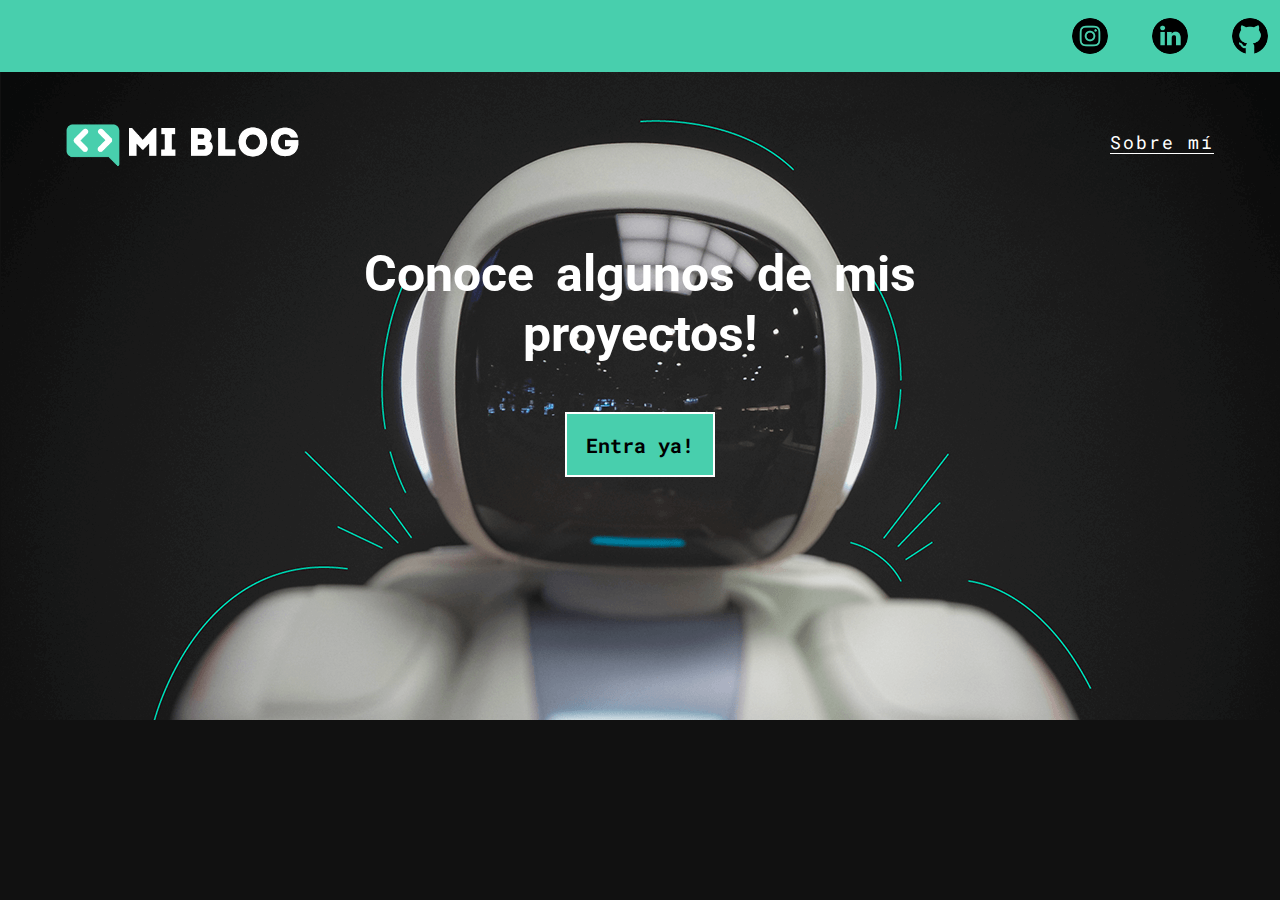
==== index.html @ 6cba678a "correción en href de varios elementos" ====
<!DOCTYPE html>
<html lang="es">
<head>
    <meta charset="UTF-8">
    <meta http-equiv="X-UA-Compatible" content="IE=edge">
    <meta name="viewport" content="width=device-width, initial-scale=1.0">
    <title>Mi Blog</title>
    <link rel="shortcut icon" href="assets/icons/icons8-m-key-50.png">
    <link rel="stylesheet" href="css/reset.css">
    <link rel="stylesheet" href="css/main.css">
    <link rel="stylesheet" href="css/index.css">
    <link rel="preconnect" href="https://fonts.googleapis.com">
    <link rel="preconnect" href="https://fonts.gstatic.com" crossorigin>
    <link href="https://fonts.googleapis.com/css2?family=Roboto+Mono:wght@400;500;700&family=Roboto+Slab:wght@400;700&family=Roboto:wght@400;500;700;900&display=swap" rel="stylesheet">
    <style>
        /* Custom properties */
        :root {
        /* colors */
        --black: #000000;
        --white: #ffffff;
        --aqua-green: #48cfad;
        --blue-grey-dark: #23282d;
        --blue-grey: #434a54;
        --blue-grey-soft: #656d78;
        --grey: #ccd1d9;
        --grey-soft: #e6e9ed;
        --purple: #ac92ec;
        --green: #a0d468;

        /* Tipografía */
        /* --tipografia-principal: 'Roboto';
        --tipografia-secundaria: 'Roboto Mono';
        --tipografia-terciaria: 'Roboto Slab'; */

        }

    </style>
</head>
<body>
    <header>
        <section class="header-section">
            <div class="header-section__top">
                <!-- <a href="">
                    <img src="assets/social_media/png/001-facebook.png" alt="">
                </a>
                <a href="">
                    <img src="assets/social_media/png/002-twitter.png" alt="">
                </a> -->
                <a href="https://www.instagram.com/mateo__pautasso/" target="_blank" title="Ir a mi Instagram">
                    <img src="./assets/social_media/png/011-instagram.png" alt="">
                </a>
                <a href="https://www.linkedin.com/in/mateo-pautasso-25b022247/" target="_blank" title="Ir a mi Linkedin">
                    <img src="./assets/social_media/png/010-linkedin.png" alt="">
                </a>
                <a href="https://github.com/mateopautasso" target="_blank" title="Ir a mi GitHub">
                    <img src="./assets/social_media/png/github.png" alt="">
                </a>
            </div>
        </section>
        <section class="header-section__bottom">
            <a class="header-section__logo-a" href="./index.html">
                <img class="header-section__img" src="./assets/icons/Logo-blanco.png" alt="Logo principal" title="Ir al inicio">
            </a>
            <a class="header-section__sobre-mi-a" href="./perfil.html" title="Sobre mí">Sobre mí</a>
        </section>
    </header>
    <main class="main-index">
        <h1 class="main-index__h1">Conoce algunos de mis proyectos! </h1>
        <div class="main-index__button">
            <a href="./proyectos.html" title="Toca aquí para visitar mis proyectos!">Entra ya!</a>
        </div>
        </section>
    </main>
    <script src="./js/main.js"></script>
</body>
</html>
---- css/main.css ----
:root {
    /* colors */
    --black: #000000;
    --white: #ffffff;
    --aqua-green: #48cfad;
    --blue-grey-dark: #23282d;
    --blue-grey: #434a54;
    --blue-grey-soft: #656d78;
    --grey: #ccd1d9;
    --grey-soft: #e6e9ed;
    --purple: #ac92ec;
    --green: #a0d468;
  
    /* Tipografía */
    /* --tipografia-principal: 'Roboto';
    --tipografia-secundaria: 'Roboto Mono';
    --tipografia-terciaria: 'Roboto Slab'; */
    --size-h1: 5rem;
    --size-h2: 3.5rem;
    --size-h3: 2rem;
    --p:
}

/*Header*/
header {
    width: 100%;
    height: 200px;
}

/*Header seccion de arriba*/
.header-section {
    display: flex;
    justify-content: flex-end;
    align-items: center;
    width: 100%;
    height: 72px;
    background-color: var(--aqua-green);
}
.header-section__top {
    display: flex;
    justify-content: space-around;
    align-items: center;
}
.header-section__top img {
    width: 40px;
    padding: 2px;
    margin: 0 20px;
    border-radius: 50%;
}
.header-section__top--in-footer a {
    width: 80px;
}
.header-section__top img:hover {
    border: 2px solid white;
}
.header-section__top img:active {
    border: 4px solid white;
}

.header-section__top a:last-child img {
    margin-right: 60px;
}

/*Header seccion de abajo*/
.header-section__bottom {
    width: 95%;
    height: 70%;
    margin: 0 auto;
    display: flex;
    justify-content: space-between;
    align-items: center;
    background-color: transparent;
}
.header-section__logo-a {
    width: 300px;
}
.header-section__img {
    width: 100%;
}
.header-section__sobre-mi-a {
    font-family: 'Roboto Mono';
    font-size: 1.8rem;
    color: white;
    text-decoration: underline;
    text-underline-offset: 4px;
    letter-spacing: 2px;
}


/*Footer*/
footer {
    width: 100%;
    height: 80px;
    background-color: var(--blue-grey-dark);
}
.footer__div-1 {
    height: 30%;
    background-color: var(--aqua-green);
}
.footer__div-2 {
    height: 70%;
    display: flex;
    justify-content: center;
    align-items: center;
}
footer p {
    font-family: 'Roboto Mono';
    font-weight: 400;
    font-size: 1.4rem;
    color: white;
}



/* Animaciones */
.backdrop-filter-active {
    transition-duration: 0.5s;
    backdrop-filter: blur(10px)
}
.backdrop-filter-inactive {
    transition-duration: 0.5s;
    backdrop-filter: blur(0px)
}
.scale-active {
    transition: 0.5s;
    transform: scale(1.1);
}
.scale-inactive {
    transition: 0.5s;
    transform: scale(1);
}
.rotate-active {
    transform: rotate(360deg);
    transition: 0.7s;
}

.form-display-active {
    display: block;
    left: 0px!important;
    transition: left 0.8s;
}
.form-display-inactive {
    left: -1500px!important;
    transition: left 1s;
}


/*Media queries*/
@media screen and (max-width: 380px) {
    .header-section__top--in-footer a:nth-child(5){
        margin-right: 16px;
    }
}
@media screen and (min-width: 500px) {
    .header-section__top--in-footer {
        justify-content: space-around;
    }
}

@media screen and (min-width: 768px) {
    .header-section__top--in-footer {
        display: none;
    }
    .header-section__sobre-mi-a {
        margin-right: 34px;
    }
}

@media screen and (max-width: 425px) {
    footer {
        height: 70px;
    }
    footer p {
        font-size: 1.0rem;
    }
}

@media screen and (max-width: 500px) {
    .header-section__sobre-mi-a {
        font-family: 'Roboto Mono';
        color: white;
        font-size: 1.4rem;
        text-decoration: underline;
        letter-spacing: 0px;
        max-width: 200px;
    }
}

@media screen and (max-width: 768px) {
    header {
        height: 100px;

    }
    .header-section {
        display: none;
    }
    .header-section__bottom {
        width: 100%;
        height: 100%;
    }

    .header-section__bottom {
        width: 90%;
        justify-content: space-between;
    }
    
    footer {
        height: 120px;
        background-color: var(--blue-grey-dark);
    }
    .footer__div-1 {
        display: none;
    }
    .footer__div-2 {
        height: 50%;
    }
    .header-section__top--in-footer {
        height: 50%;
        background-color: var(--aqua-green);
    }
}

@media screen and (max-width: 1365px) {
    .header-section__top a:last-child img {
        margin-right: 10px;
    }
}

@media screen and (min-width: 1366px) {
    .max-width-center {
        max-width: 1266px;
        margin: 0 auto;
    }
}
---- css/index.css ----
:root {
    /* colors */
    --black: #000000;
    --white: #ffffff;
    --aqua-green: #48cfad;
    --blue-grey-dark: #23282d;
    --blue-grey: #434a54;
    --blue-grey-soft: #656d78;
    --grey: #ccd1d9;
    --grey-soft: #e6e9ed;
    --purple: #ac92ec;
    --green: #a0d468;
  
    /* Tipografía */
    /* --tipografia-principal: 'Roboto';
    --tipografia-secundaria: 'Roboto Mono';
    --tipografia-terciaria: 'Roboto Slab'; */
    --size-h1: 5rem;
    --size-h2: 3.5rem;
    --size-h3: 2rem;
    --p:
    }
body {
    height: 100vh;
    background-color: #111111;
    background-image: url('../assets/images/cover-medium.png');
    width: 100%;
    height: 100%;
    background-repeat: no-repeat;
    background-position: 50% 0%;
}



.main-index {
    width: 100%;
    height: 100%;
    display: flex;
    flex-direction: column;
    align-items: center;
}
.main-index__h1 {
    font-family: 'Roboto';
    font-size: 5rem;
    font-weight: bold;
    line-height: 60px;
    word-spacing: 10px;
    color: white;
    margin: 0px 10px;
    margin-top: 80px;
    text-align: center;
    position: absolute;
    top: 164px;
    max-width: 800px;
}
.main-index__button {
    display: flex;
    justify-content: center;
    align-items: center;
    width: 150px;
    height: 65px;
    margin-top: 20px;
    background-color: var(--aqua-green);
    cursor: pointer;
    border: 2px solid white;
    transition-property: border;
    transition-duration: 0.3s;
    transition-timing-function: linear;
    position: absolute;
    top: 392px;
}
.main-index__button a {
    font-family: 'Roboto Mono';
    font-size: 2rem;
    font-weight: bold;
    text-align: center;
    padding: 22px 15px;
}
/* .main-index__button a:hover {
    padding: 16px 14px;
} */
.main-index__button:hover {
    border: 5px solid white;
}
.main-index__button:active {
    background-color: #3e9780;
}

@media screen and (max-width: 768px) {
    .main-index__h1{
        font-size: 3.7rem;
        line-height: 45px;
        position: absolute;
        top: 170px;
        max-width: 320px;
    }
    .main-index__button {
        border-radius: 6px;
        top: 380px;
    }
    .main-index__button {
        position: absolute;
        bottom: 200px;
    }
}
@media screen and (max-width: 320px) {
    .main-index__h1{
        font-size: 3.5rem;
    }
}
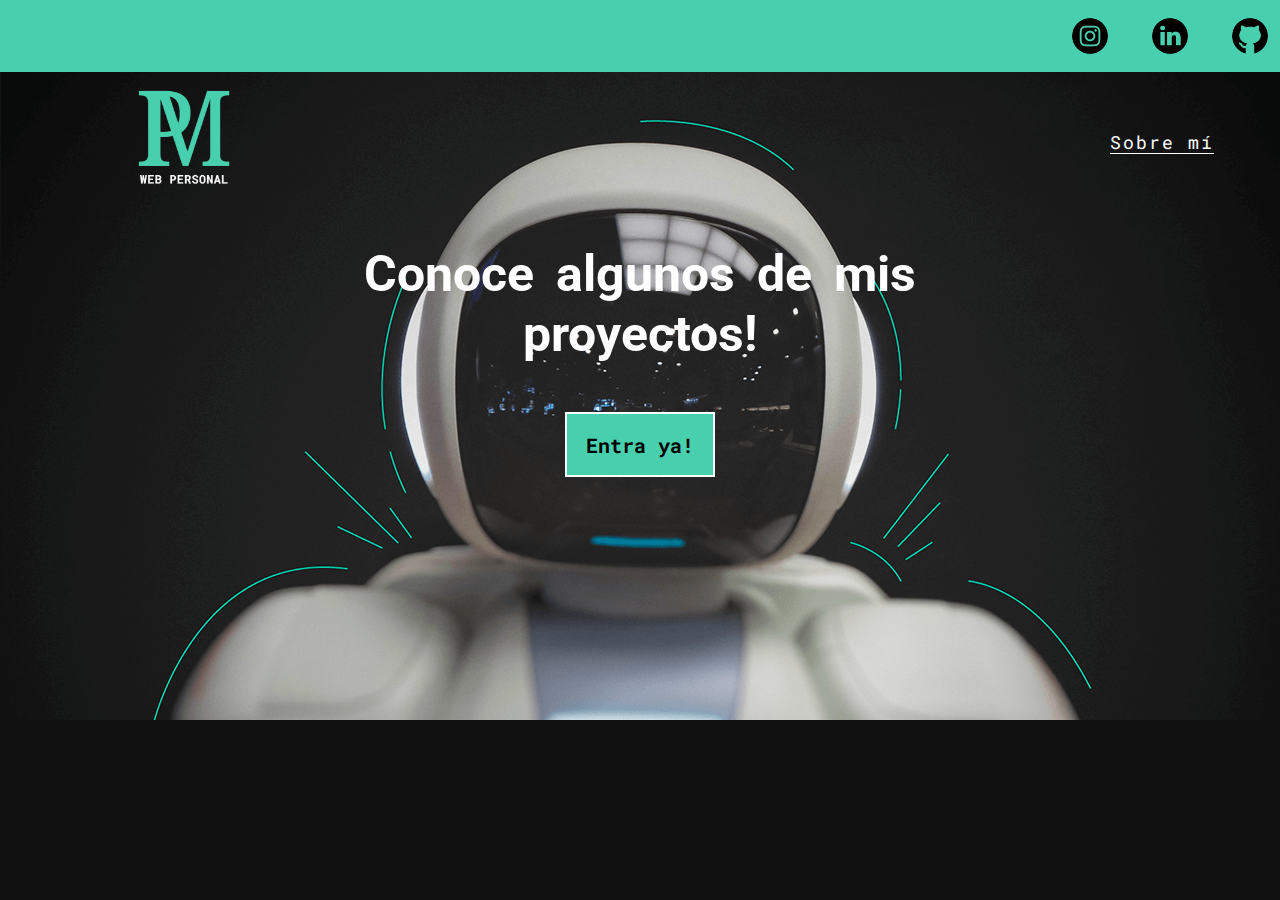
==== commit 05dbd00d: "Actualización de logo" ====
--- a/index.html
+++ b/index.html
@@ -59,7 +59,7 @@
         </section>
         <section class="header-section__bottom">
             <a class="header-section__logo-a" href="./index.html">
-                <img class="header-section__img" src="./assets/icons/Logo-blanco.png" alt="Logo principal" title="Ir al inicio">
+                <img class="header-section__img" src="./assets/icons/logowhite.png" alt="Logo principal" title="Ir al inicio">
             </a>
             <a class="header-section__sobre-mi-a" href="./perfil.html" title="Sobre mí">Sobre mí</a>
         </section>
--- a/css/main.css
+++ b/css/main.css
@@ -76,6 +76,7 @@
 }
 .header-section__img {
     width: 100%;
+    margin-bottom: 8px;
 }
 .header-section__sobre-mi-a {
     font-family: 'Roboto Mono';
@@ -151,21 +152,6 @@
         margin-right: 16px;
     }
 }
-@media screen and (min-width: 500px) {
-    .header-section__top--in-footer {
-        justify-content: space-around;
-    }
-}
-
-@media screen and (min-width: 768px) {
-    .header-section__top--in-footer {
-        display: none;
-    }
-    .header-section__sobre-mi-a {
-        margin-right: 34px;
-    }
-}
-
 @media screen and (max-width: 425px) {
     footer {
         height: 70px;
@@ -174,7 +160,6 @@
         font-size: 1.0rem;
     }
 }
-
 @media screen and (max-width: 500px) {
     .header-section__sobre-mi-a {
         font-family: 'Roboto Mono';
@@ -185,7 +170,6 @@
         max-width: 200px;
     }
 }
-
 @media screen and (max-width: 768px) {
     header {
         height: 100px;
@@ -219,12 +203,35 @@
         background-color: var(--aqua-green);
     }
 }
-
+@media screen and (max-width: 1024px) {
+    .rotate-active {
+    transform: rotate(0deg);
+    transform: scale(1.2);
+    transition: 0.1s;
+}
+}
 @media screen and (max-width: 1365px) {
     .header-section__top a:last-child img {
         margin-right: 10px;
     }
 }
+
+
+@media screen and (min-width: 500px) {
+    .header-section__top--in-footer {
+        justify-content: space-around;
+    }
+}
+
+@media screen and (min-width: 768px) {
+    .header-section__top--in-footer {
+        display: none;
+    }
+    .header-section__sobre-mi-a {
+        margin-right: 34px;
+    }
+}
+
 
 @media screen and (min-width: 1366px) {
     .max-width-center {
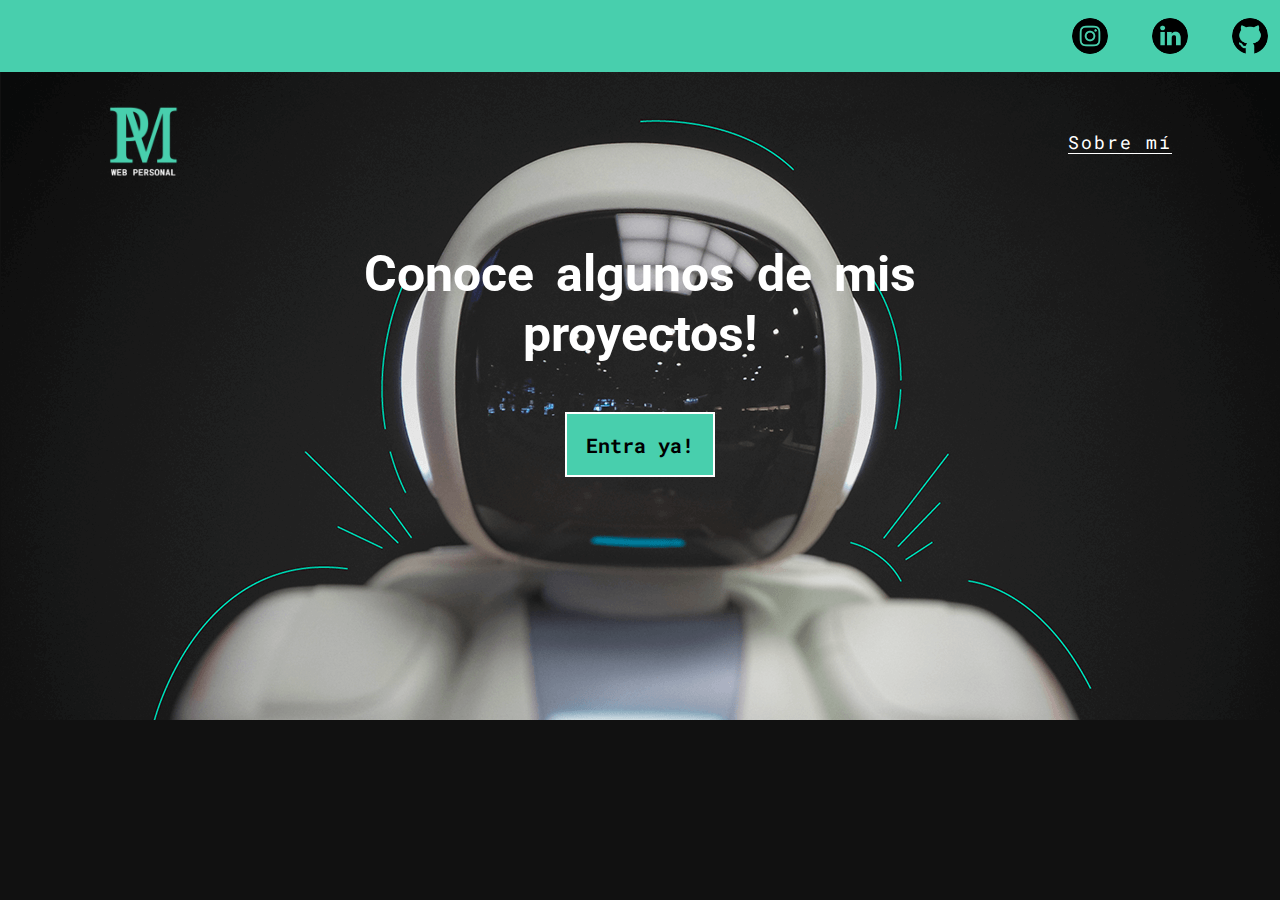
==== commit fcdee6c9: "Correción de tamaño en logo. Correción de logo mobile" ====
--- a/index.html
+++ b/index.html
@@ -61,7 +61,7 @@
             <a class="header-section__logo-a" href="./index.html">
                 <img class="header-section__img" src="./assets/icons/logowhite.png" alt="Logo principal" title="Ir al inicio">
             </a>
-            <a class="header-section__sobre-mi-a" href="./perfil.html" title="Sobre mí">Sobre mí</a>
+            <a style="min-width: 88px" class="header-section__sobre-mi-a" href="./perfil.html" title="Sobre mí">Sobre mí</a>
         </section>
     </header>
     <main class="main-index">
--- a/css/main.css
+++ b/css/main.css
@@ -72,11 +72,10 @@
     background-color: transparent;
 }
 .header-section__logo-a {
-    width: 300px;
+    width: 220px;
 }
 .header-section__img {
     width: 100%;
-    margin-bottom: 8px;
 }
 .header-section__sobre-mi-a {
     font-family: 'Roboto Mono';
@@ -86,6 +85,15 @@
     text-underline-offset: 4px;
     letter-spacing: 2px;
 }
+.header-section__mis-proyectos-a {
+    font-family: 'Roboto Mono';
+    font-size: 1.8rem;
+    color: white;
+    text-decoration: underline;
+    text-underline-offset: 4px;
+    letter-spacing: 2px;
+    margin-right: 36px;
+}
 
 
 /*Footer*/
@@ -124,15 +132,11 @@
 }
 .scale-active {
     transition: 0.5s;
-    transform: scale(1.1);
+    transform: scale(1.3);
 }
 .scale-inactive {
     transition: 0.5s;
     transform: scale(1);
-}
-.rotate-active {
-    transform: rotate(360deg);
-    transition: 0.7s;
 }
 
 .form-display-active {
@@ -173,7 +177,6 @@
 @media screen and (max-width: 768px) {
     header {
         height: 100px;
-
     }
     .header-section {
         display: none;
@@ -181,6 +184,20 @@
     .header-section__bottom {
         width: 100%;
         height: 100%;
+    }
+    .header-section__logo-a {
+        position: relative;
+    }
+    .header-section__img {
+        position: absolute;
+        top: -104px;
+        left: -48px;
+    }
+    .logomobile {
+        display: block!important;
+    }
+    .logodesktop {
+        display: none;
     }
 
     .header-section__bottom {
@@ -209,6 +226,11 @@
     transform: scale(1.2);
     transition: 0.1s;
 }
+.header-section__mis-proyectos-a {
+    font-size: 1.4rem;
+    max-width: 100px;
+    margin-right: 12px;
+}
 }
 @media screen and (max-width: 1365px) {
     .header-section__top a:last-child img {
@@ -228,7 +250,7 @@
         display: none;
     }
     .header-section__sobre-mi-a {
-        margin-right: 34px;
+        margin-right: 76px;
     }
 }
 
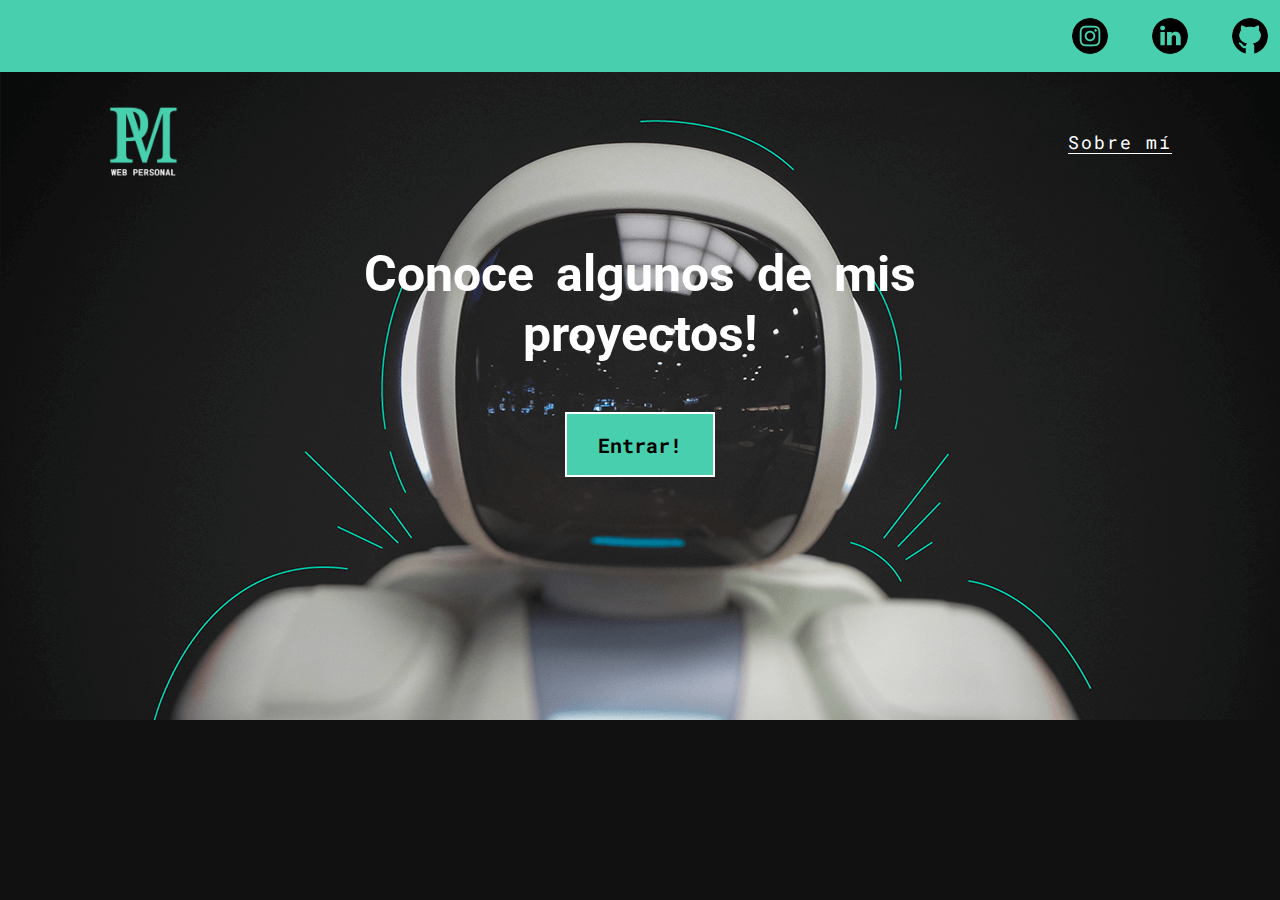
==== commit e8e92760: "cambio en boton de index" ====
--- a/index.html
+++ b/index.html
@@ -4,7 +4,8 @@
     <meta charset="UTF-8">
     <meta http-equiv="X-UA-Compatible" content="IE=edge">
     <meta name="viewport" content="width=device-width, initial-scale=1.0">
-    <title>Mi Blog</title>
+    <title>Mi Web | Portfolio Personal</title>
+    <meta name="description" content="Web personal desarrollada y utilizada como Portfolio. Una ventana al mundo.">
     <link rel="shortcut icon" href="assets/icons/icons8-m-key-50.png">
     <link rel="stylesheet" href="css/reset.css">
     <link rel="stylesheet" href="css/main.css">
@@ -67,7 +68,7 @@
     <main class="main-index">
         <h1 class="main-index__h1">Conoce algunos de mis proyectos! </h1>
         <div class="main-index__button">
-            <a href="./proyectos.html" title="Toca aquí para visitar mis proyectos!">Entra ya!</a>
+            <a href="./proyectos.html" title="Toca aquí para visitar mis proyectos!">Entrar!</a>
         </div>
         </section>
     </main>
--- a/css/main.css
+++ b/css/main.css
@@ -190,14 +190,17 @@
     }
     .header-section__img {
         position: absolute;
-        top: -104px;
-        left: -48px;
+        top: -90px;
+        left: -40px;
     }
     .logomobile {
         display: block!important;
     }
     .logodesktop {
         display: none;
+    }
+    .header-section__logo-a {
+        width: 180px;
     }
 
     .header-section__bottom {
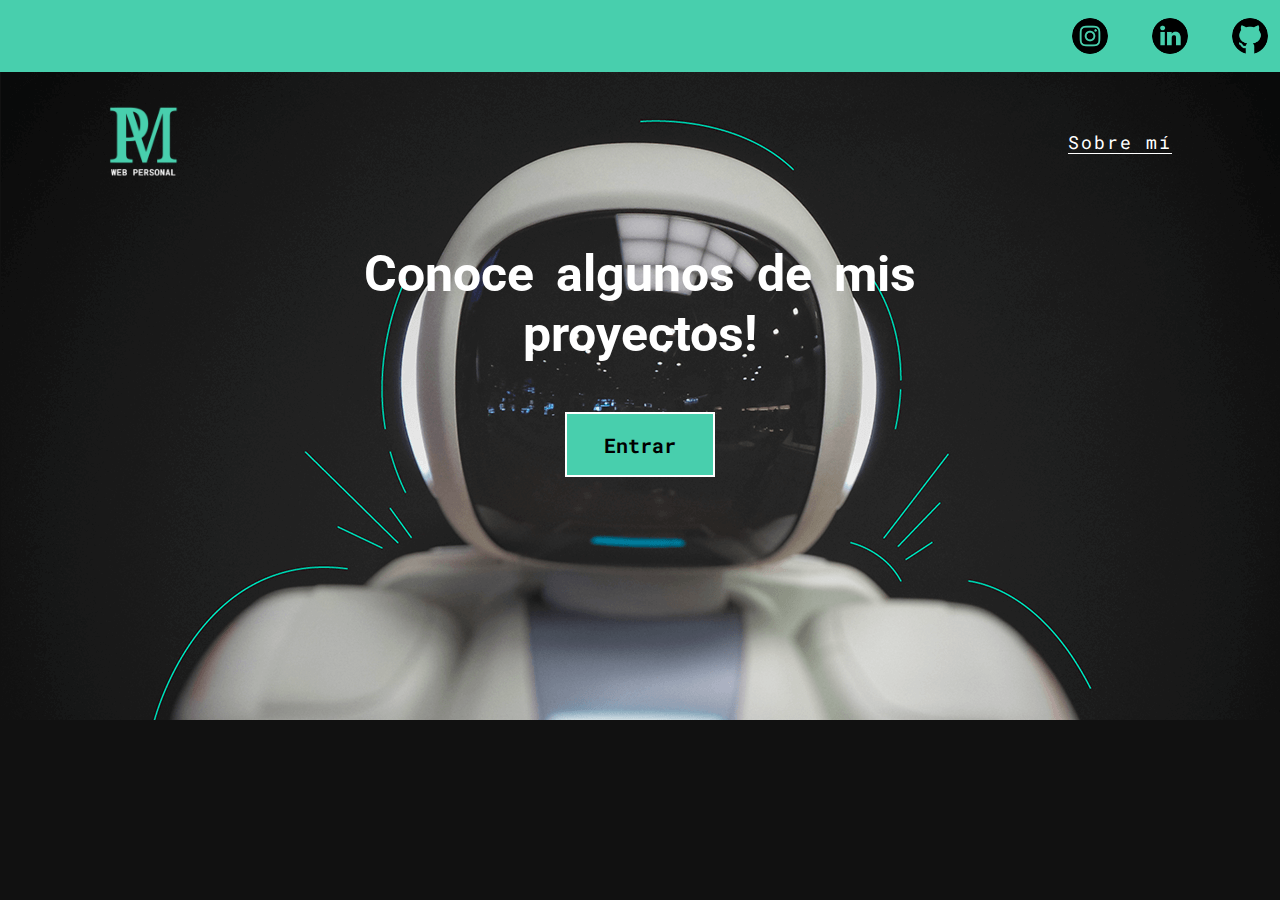
==== commit 43518473: "cambio en boton de index" ====
--- a/index.html
+++ b/index.html
@@ -68,7 +68,7 @@
     <main class="main-index">
         <h1 class="main-index__h1">Conoce algunos de mis proyectos! </h1>
         <div class="main-index__button">
-            <a href="./proyectos.html" title="Toca aquí para visitar mis proyectos!">Entrar!</a>
+            <a href="./proyectos.html" title="Toca aquí para visitar mis proyectos!">Entrar</a>
         </div>
         </section>
     </main>
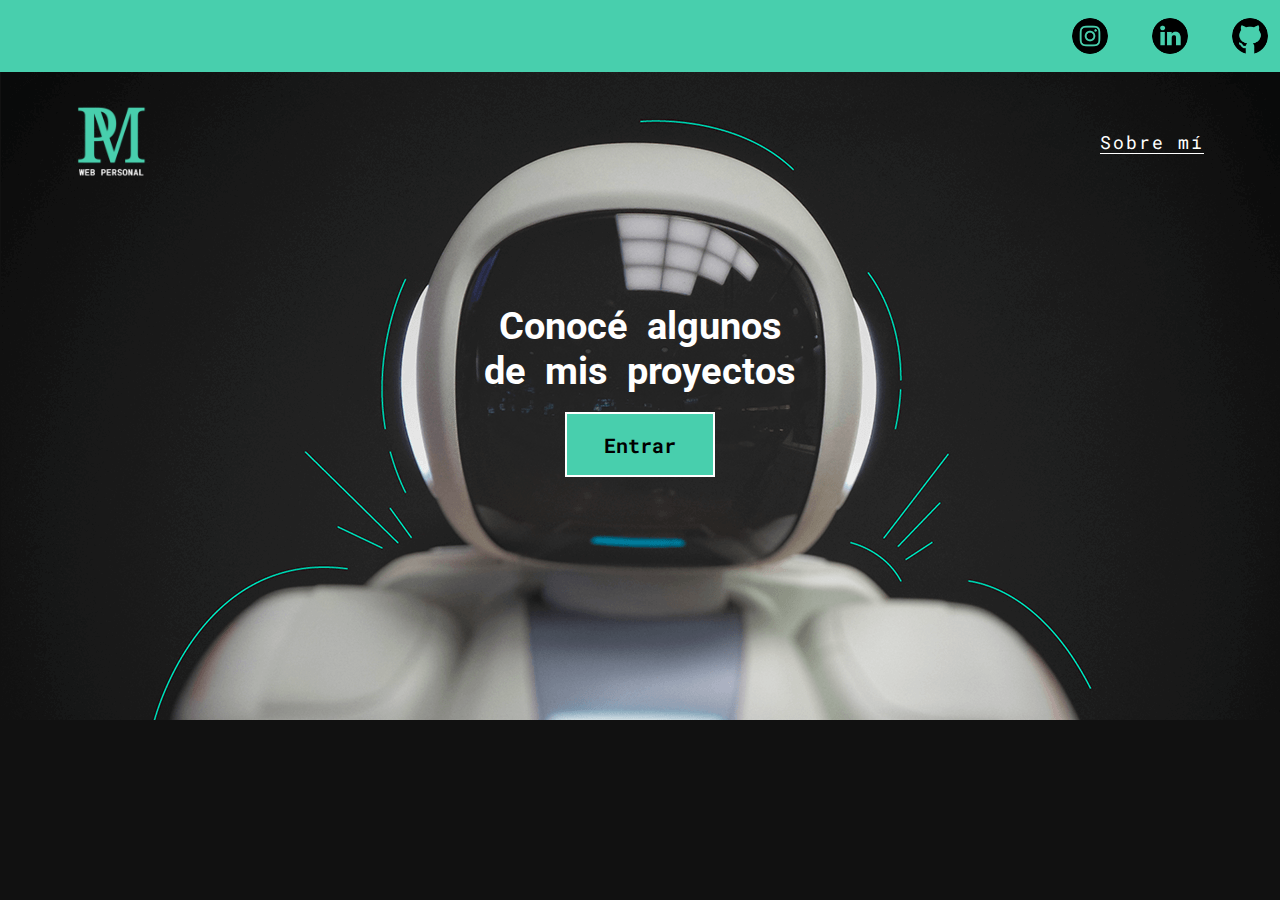
==== commit 083ff0c1: "Correción en index-h1. Correción en transformaciones y transciciones de index-h1." ====
--- a/index.html
+++ b/index.html
@@ -10,6 +10,7 @@
     <link rel="stylesheet" href="css/reset.css">
     <link rel="stylesheet" href="css/main.css">
     <link rel="stylesheet" href="css/index.css">
+    <link href="https://unpkg.com/aos@2.3.1/dist/aos.css" rel="stylesheet">
     <link rel="preconnect" href="https://fonts.googleapis.com">
     <link rel="preconnect" href="https://fonts.gstatic.com" crossorigin>
     <link href="https://fonts.googleapis.com/css2?family=Roboto+Mono:wght@400;500;700&family=Roboto+Slab:wght@400;700&family=Roboto:wght@400;500;700;900&display=swap" rel="stylesheet">
@@ -66,12 +67,16 @@
         </section>
     </header>
     <main class="main-index">
-        <h1 class="main-index__h1">Conoce algunos de mis proyectos! </h1>
+        <h1 class="main-index__h1">Conocé algunos de mis proyectos</h1>
         <div class="main-index__button">
             <a href="./proyectos.html" title="Toca aquí para visitar mis proyectos!">Entrar</a>
         </div>
         </section>
     </main>
     <script src="./js/main.js"></script>
+    <script src="https://unpkg.com/aos@2.3.1/dist/aos.js"></script>
+    <script>
+        AOS.init();
+      </script>
 </body>
 </html>--- a/css/main.css
+++ b/css/main.css
@@ -63,7 +63,7 @@
 
 /*Header seccion de abajo*/
 .header-section__bottom {
-    width: 95%;
+    width: 100%;
     height: 70%;
     margin: 0 auto;
     display: flex;
@@ -134,6 +134,10 @@
     transition: 0.5s;
     transform: scale(1.3);
 }
+.scale-active-h1-index {
+    transition: 0.5s;
+    transform: scale(1.2);
+}
 .scale-inactive {
     transition: 0.5s;
     transform: scale(1);
@@ -141,12 +145,12 @@
 
 .form-display-active {
     display: block;
-    left: 0px!important;
-    transition: left 0.8s;
+    transform: translateX(1500px);
+    transition: transform 1s;
 }
 .form-display-inactive {
-    left: -1500px!important;
-    transition: left 1s;
+    transform: translateX(-1500px);
+    transition: transform 1s;
 }
 
 
--- a/css/index.css
+++ b/css/index.css
@@ -41,17 +41,18 @@
 }
 .main-index__h1 {
     font-family: 'Roboto';
-    font-size: 5rem;
+    font-size: 3.8rem;
     font-weight: bold;
-    line-height: 60px;
+    line-height: 45px;
     word-spacing: 10px;
     color: white;
     margin: 0px 10px;
     margin-top: 80px;
     text-align: center;
     position: absolute;
-    top: 164px;
-    max-width: 800px;
+    top: 224px;
+    max-width: 340px;
+    transform-origin: bottom;
 }
 .main-index__button {
     display: flex;
@@ -91,7 +92,7 @@
         font-size: 3.7rem;
         line-height: 45px;
         position: absolute;
-        top: 170px;
+        top: 216px;
         max-width: 320px;
     }
     .main-index__button {
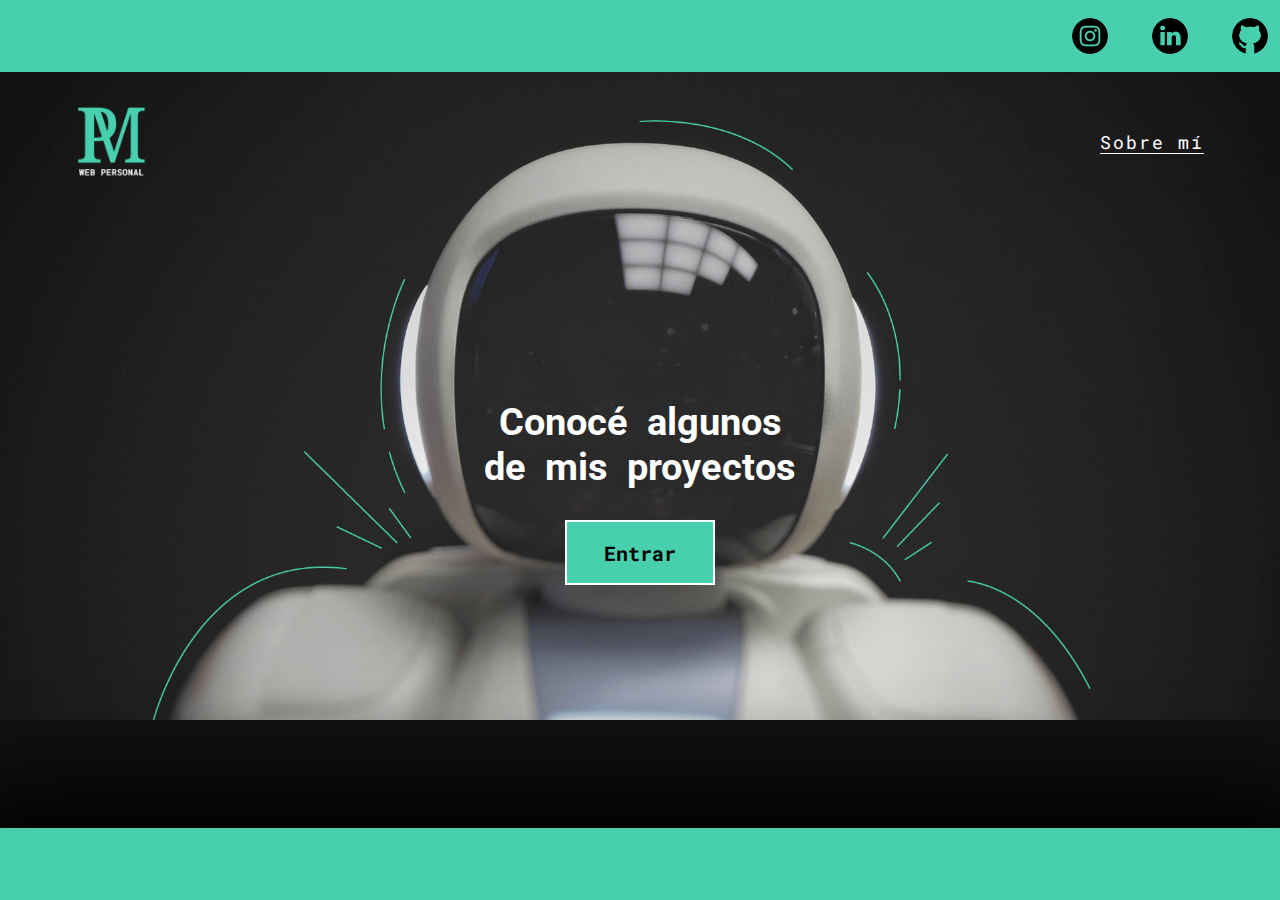
==== commit 18475114: "Correción en background-image de index" ====
--- a/index.html
+++ b/index.html
@@ -73,6 +73,9 @@
         </div>
         </section>
     </main>
+    <footer>
+        
+    </footer>
     <script src="./js/main.js"></script>
     <script src="https://unpkg.com/aos@2.3.1/dist/aos.js"></script>
     <script>
--- a/css/main.css
+++ b/css/main.css
@@ -146,12 +146,11 @@
 .form-display-active {
     display: block;
     transform: translateX(1500px);
-    transition: transform 1s;
-}
-.form-display-inactive {
+}
+/* .form-display-inactive {
     transform: translateX(-1500px);
     transition: transform 1s;
-}
+} */
 
 
 /*Media queries*/
--- a/css/index.css
+++ b/css/index.css
@@ -29,7 +29,9 @@
     background-repeat: no-repeat;
     background-position: 50% 0%;
 }
-
+footer {
+    display: none;
+}
 
 
 .main-index {
@@ -64,9 +66,7 @@
     background-color: var(--aqua-green);
     cursor: pointer;
     border: 2px solid white;
-    transition-property: border;
-    transition-duration: 0.3s;
-    transition-timing-function: linear;
+    transition: border 0.3s linear;
     position: absolute;
     top: 392px;
 }
@@ -77,9 +77,6 @@
     text-align: center;
     padding: 22px 15px;
 }
-/* .main-index__button a:hover {
-    padding: 16px 14px;
-} */
 .main-index__button:hover {
     border: 5px solid white;
 }
@@ -108,4 +105,27 @@
     .main-index__h1{
         font-size: 3.5rem;
     }
-}+}
+@media screen and (min-height: 700px){
+    footer {
+        display: block;
+        position: absolute;
+        height: 72px;
+        bottom: 0;
+        background-color: var(--aqua-green);
+        box-shadow: 0px 0px 90px 40px black;
+    }
+}
+@media screen and (min-height: 800px){
+    .main-index__h1 {
+        top: 320px;
+    }
+    .main-index__button {
+        top: 500px;
+    }
+    body {
+        background-image: url('../assets/images/cover-large.png');
+        background-size: 100%;
+    }
+}
+
